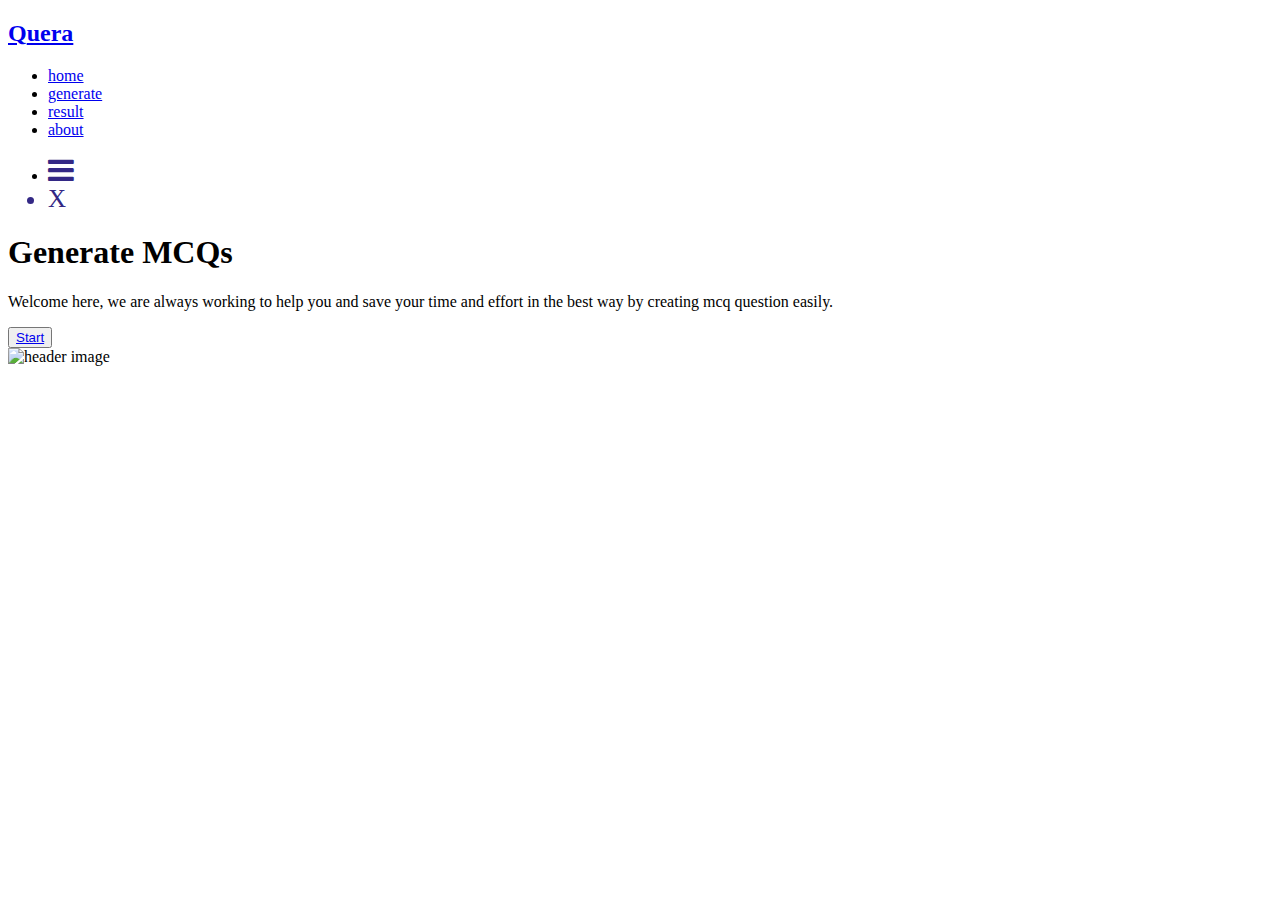
==== index.html @ 2ca387d5 "make update" ====
<!DOCTYPE html>
<html lang="en">

<head>
    <meta charset="UTF-8">
    <meta name="viewport" content="width=device-width, initial-scale=1.0">
    <title>Quera</title>
    <link rel="shortcut icon" href="./images/question-mark .ico" type="image/x-icon">
    <link rel="stylesheet" href="css/style.css">
    <link rel="stylesheet" href="css/responsive.css">
    <!-- font family -->
    <link rel="preconnect" href="https://fonts.googleapis.com">
    <link rel="preconnect" href="https://fonts.gstatic.com" crossorigin>
    <link href="https://fonts.googleapis.com/css2?family=Roboto:wght@400;500&family=Rochester&display=swap"
        rel="stylesheet">
    <!-- font awesome -->
    <link rel="stylesheet" href="https://cdnjs.cloudflare.com/ajax/libs/font-awesome/4.7.0/css/font-awesome.min.css">

</head>

<body>

    <!-- start header banner -->
    <header class="banner">
        <!-- start nav -->
        <nav>
            <h2 class="logo"><a href="#"> <span>Q</span>uera</a></h2>
            <ul class="pages">
                <li><a href="index.html" class="active">home</a></li>
                <li><a href="html/generate.html">generate</a></li>
                <li><a href="html/results.html">result</a></li>
                <li><a href="html/about.html">about</a></li>
            </ul>
            <ul class="menue">
                <li class="bar">
                    <i class="fa fa-bars" style="font-size:30px;color:#332885"></i>

                </li>
                <li class="close" style="font-size:25px;color:#332885">

                    X
                </li>
            </ul>
        </nav>
        <!-- end nav -->
        <!-- intro section -->

        <section class="index">
            <h1>Generate MCQs</h1>
            <p>Welcome here, we are always working to help you and save your time and effort in the best way by creating
                mcq question easily.</p>
            <button type="button"><a href="html/generate.html">Start</a></button>
        </section>
        <aside>
            <img src="images/headerImg.png" alt="header image" class="main-image">
        </aside>
    </header>
    <!-- end header -->
    <!-- js scripts  -->
    <script src="./js/index.js"></script>
</body>

</html>
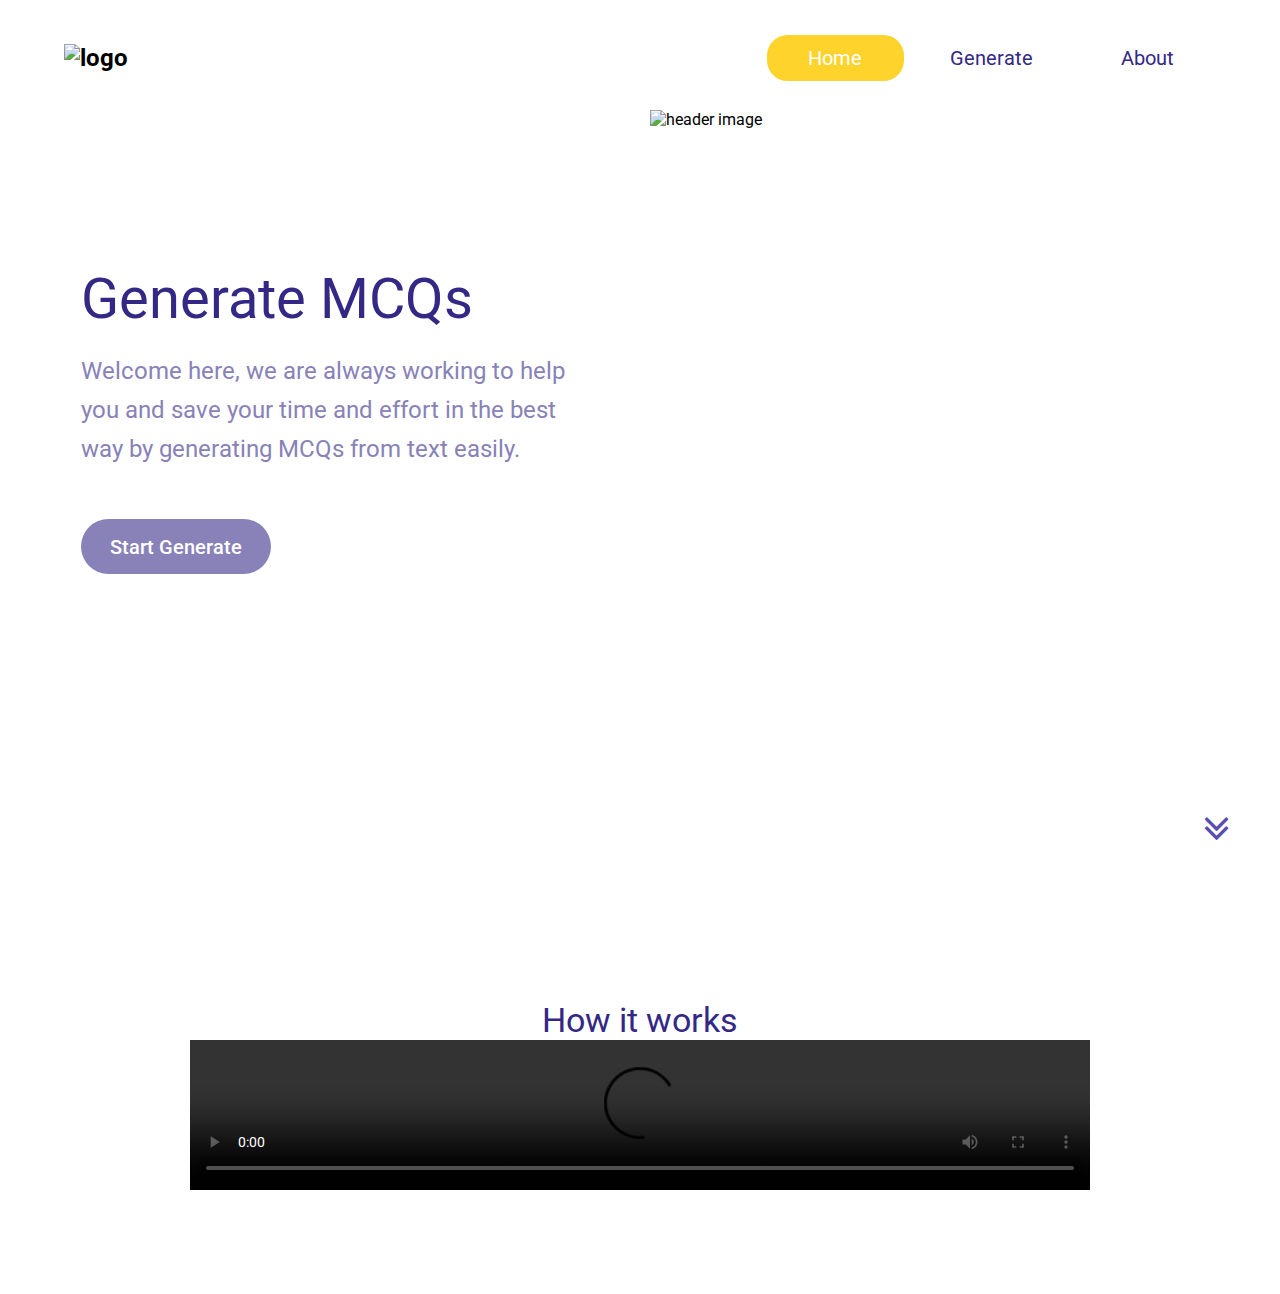
==== commit 444e41fe: "update" ====
--- a/index.html
+++ b/index.html
@@ -1,63 +1,77 @@
-<!DOCTYPE html>
-<html lang="en">
-
-<head>
-    <meta charset="UTF-8">
-    <meta name="viewport" content="width=device-width, initial-scale=1.0">
-    <title>Quera</title>
-    <link rel="shortcut icon" href="./images/question-mark .ico" type="image/x-icon">
-    <link rel="stylesheet" href="css/style.css">
-    <link rel="stylesheet" href="css/responsive.css">
-    <!-- font family -->
-    <link rel="preconnect" href="https://fonts.googleapis.com">
-    <link rel="preconnect" href="https://fonts.gstatic.com" crossorigin>
-    <link href="https://fonts.googleapis.com/css2?family=Roboto:wght@400;500&family=Rochester&display=swap"
-        rel="stylesheet">
-    <!-- font awesome -->
-    <link rel="stylesheet" href="https://cdnjs.cloudflare.com/ajax/libs/font-awesome/4.7.0/css/font-awesome.min.css">
-
-</head>
-
-<body>
-
-    <!-- start header banner -->
-    <header class="banner">
-        <!-- start nav -->
-        <nav>
-            <h2 class="logo"><a href="#"> <span>Q</span>uera</a></h2>
-            <ul class="pages">
-                <li><a href="index.html" class="active">home</a></li>
-                <li><a href="html/generate.html">generate</a></li>
-                <li><a href="html/results.html">result</a></li>
-                <li><a href="html/about.html">about</a></li>
-            </ul>
-            <ul class="menue">
-                <li class="bar">
-                    <i class="fa fa-bars" style="font-size:30px;color:#332885"></i>
-
-                </li>
-                <li class="close" style="font-size:25px;color:#332885">
-
-                    X
-                </li>
-            </ul>
-        </nav>
-        <!-- end nav -->
-        <!-- intro section -->
-
-        <section class="index">
-            <h1>Generate MCQs</h1>
-            <p>Welcome here, we are always working to help you and save your time and effort in the best way by creating
-                mcq question easily.</p>
-            <button type="button"><a href="html/generate.html">Start</a></button>
-        </section>
-        <aside>
-            <img src="images/headerImg.png" alt="header image" class="main-image">
-        </aside>
-    </header>
-    <!-- end header -->
-    <!-- js scripts  -->
-    <script src="./js/index.js"></script>
-</body>
-
+<!DOCTYPE html>
+<html lang="en">
+
+<head>
+    <meta charset="UTF-8">
+    <meta name="viewport" content="width=device-width, initial-scale=1.0">
+    <title>Quera</title>
+    <link rel="shortcut icon" href="./images/question-mark.ico" type="image/x-icon">
+    <link rel="stylesheet" href="css/style.css">
+    <link rel="stylesheet" href="css/responsive.css">
+    <!-- font family -->
+    <link rel="preconnect" href="https://fonts.googleapis.com">
+    <link rel="preconnect" href="https://fonts.gstatic.com" crossorigin>
+    <link href="https://fonts.googleapis.com/css2?family=Roboto:wght@400;500&family=Rochester&display=swap"
+        rel="stylesheet">
+    <!-- font awesome -->
+    <link rel="stylesheet" href="https://cdnjs.cloudflare.com/ajax/libs/font-awesome/4.7.0/css/font-awesome.min.css">
+
+</head>
+
+<body>
+
+    <!-- start header banner -->
+    <header class="banner">
+        <p class="scroll"><i class="fa fa-angle-double-down" style="font-size:42px;color:#594db1"></i></p>
+        <!-- start nav -->
+        <nav>
+            <!-- <h2 class="logo"><a href="#"> <span>Q</span>uera</a></h2> -->
+            <h2 class="logo"><img src="images/logo.svg" alt="logo"></h2>
+            <ul class="pages">
+                <li><a href="index.html" class="active">home</a></li>
+                <li><a class="switch" href="html/generate.html">generate</a></li>
+                <li><a href="html/about.html">about</a></li>
+
+
+            </ul>
+            <ul class="menue">
+                <li class="bar">
+                    <i class="fa fa-bars" style="font-size:30px;color:#332885"></i>
+
+                </li>
+                <li class="close" style="font-size:25px;color:#332885">
+
+                    X
+                </li>
+            </ul>
+        </nav>
+        <!-- end nav -->
+        <!-- intro section -->
+
+        <section class="index">
+            <h1>Generate MCQs</h1>
+            <p>Welcome here, we are always working to help you and save your time and effort in the best way by
+                generating
+                MCQs from text easily.</p>
+            <button type="button" onclick="window.location.href='html/generate.html'">Start Generate</button>
+        </section>
+        <aside>
+
+            <img src="images/headerImg.png" alt="header image" class="main-image">
+        </aside>
+    </header>
+    <!-- end header -->
+    <main class="index">
+
+        <h2>How it works</h2>
+        <video controls>
+            <source src="how_work.mp4" type="video/mp4">
+            <!-- <source src="how work.mp4" type="video/ogg"> -->
+            Your browser does not support HTML video.
+        </video>
+    </main>
+    <!-- js scripts  -->
+    <script src="./js/index.js"></script>
+</body>
+
 </html>--- a/css/style.css
+++ b/css/style.css
@@ -0,0 +1,2 @@
+:root{--yellow-color:#fed32c;--btn-color:#8882b8;--very-light-color:#e3e0ff;--font-color:#332885;--white:#fff;--textarea-color:#484848;--textarea-border:#f1f1f1;--shadow:#dedede;--res-bg:#e3e0ff;--res-font:#484848;--correct-ans:#2fa325}*{margin:0;padding:0;font-family:"Roboto",sans-serif}*::selection{background-color:var(--btn-color);color:var(--white)}li{list-style:none}button{border:none;outline:none} 
+.scroll{position: absolute;bottom: 50px;right: 50px;cursor: pointer;animation: ScrollDown 1s ease-in-out infinite;}.banner{width:100%;height:100vh;background-image:url(../images/home.png);background-size:cover;background-position:center}.main-image{position:absolute;width:49%;height:544px;left:650px;top:110px}nav{width:90%;margin:auto;padding:35px 0;display:flex;align-items:center;justify-content:space-between}h2.logo a{width:110px;color:var(--font-color);font-size:32px;font-family:"Roboto";font-weight:400}h2.logo{cursor:pointer}nav ul.menue{display:none}nav ul.pages{display:flex}nav ul{display:flex;align-items:center;justify-content:space-between;width:39%}nav ul li{list-style:none}nav ul li a{text-decoration:none;font-size:20px;font-weight:400;text-transform:capitalize;align-items:center;color:var(--font-color);background-color:transparent;padding:10px 8px;border-radius:20.5px;display:flex;justify-content:center;width:121px;height:26px;transition:background-color 0.3s ease-in,color 0.3s ease-in}ul li a.active,ul li a:hover{background-color:var(--yellow-color);border-radius:20.5px;color:var(--white);text-align:center;padding:10px 8px}section.index{margin:150px 81px;width:490px}h1{color:var(--font-color);font-style:normal;font-weight:400;font-size:56px;line-height:66px;margin-bottom:20px}section.index p{font-style:normal;font-weight:400;font-size:24px;line-height:39px;color:var(--btn-color)}section.index button{width:190px;height:55px;border-radius:48.5px;margin-top:50px;background-color:var(--btn-color);transition:transform 0.3s linear,color 0.3s linear}section.index button:hover{cursor:pointer;transform:scale(.9)}section.index button{text-decoration:none;font-size:20px;font-weight:500;text-transform:capitalize;align-items:center;color:var(--white);line-height:28px}.main-image{animation:up-pic 3s linear infinite}main.index{margin:100px auto;text-align:center}main.index h2{color:var(--font-color);margin-bottom:40px;font-weight:400;font-size:34px;margin:auto}main video{width:900px}.rectangle-background{position:absolute;width:100%;height:170px;top:295px;z-index:-1;background-color:var(--very-light-color)}textarea{padding:35px;line-height:25px;color:#332885;font-size:large;width:820px;height:380px;display:block;margin:20px auto;background:var(--white);border:3px solid var(--textarea-border);outline:none;resize:none;overflow-y:scroll}.count-char{position:absolute;bottom:153px;right:355px}textarea::-webkit-scrollbar{width:1em}textarea::-webkit-scrollbar-track{-webkit-box-shadow:inset 0 0 2px var(--textarea-border)}textarea::-webkit-scrollbar-thumb{background-color:var(--textarea-border)}textarea::placeholder{color:#acaaaa;text-align:left;font-size:18px}.btns-section{display:flex;justify-content:space-between;align-items:center;text-align:center;width:400px;margin:30px auto}.btns-section button{width:155px;height:45px;cursor:pointer;border-radius:21px;font-style:normal;font-weight:400;font-size:18px;margin:auto;transition:transform 0.3s linear}.btns-section button:first-child{background-color:var(--white);color:var(--btn-color);border:2px solid var(--btn-color)}.btns-section button:first-child:hover{transform:scale(1.07)}.btns-section button:last-child{background-color:var(--btn-color);border:2px solid var(--btn-color);color:var(--white)}.btns-section button:last-child:hover{transform:scale(1.07)}.read-rules{position:absolute;top:160px;left:288px;background-color:var(--white);border:1px solid var(--btn-color);width:30px;height:30px;text-align:center}.read-rules i{animation:rotateIcon 2s infinite}.rules{display:none;position:absolute;top:160px;color:#484848;background-color:var(--white);z-index:2000000;left:50%;transform:translateX(-50%);width:650px;margin:20px auto;padding:35px 15px;opacity: 0;transition: opacity 2s ease-out;}.rules h2{color:var(--yellow-color);text-align:center;margin-bottom:20px}.rules ol{margin:10px 25px}.rules li{list-style:decimal;font-size:15px;line-height:25px}.close-rules{position:absolute;color:var(--font-color);top:15px;right:20px;font-size:27px}.about-page{display:flex;justify-content:center}.our-mission{padding-top:40px;padding-bottom:50px;padding-left:50px;padding-right:50px;position:absolute;width:470px;height:320px;left:670px;top:180px;line-height:50px;background:var(--white);box-shadow:0 4px 44px var(--shadow)}.our-mission h3{font-style:normal;font-weight:400;font-size:40px;line-height:47px;color:var(--font-color)}.our-mission p{padding-top:18px;width:441px;font-style:normal;font-weight:400;font-size:24px;line-height:28px;color:var(--btn-color)}.small-box{position:absolute;width:390px;height:300px;left:300px;top:220px;background:var(--white);box-shadow:0 4px 44px var(--shadow);padding-top:15px;padding-bottom:15px}.small-box img{width:100%;height:100%}.small-line{position:absolute;width:70px;height:0;left:640px;top:275px;border:1.5px solid #594db1}section.about{margin-top:540px;text-align:center}section.about h3{font-style:normal;font-weight:400;font-size:30px;line-height:42px;color:var(--font-color);text-align:center;margin-bottom:15px}section.about p{font-style:normal;font-weight:400;font-size:24px;line-height:28px;text-align:center;color:var(--btn-color)}section.about button{width:130px;height:45px;margin:30px auto 50px;border-radius:21px;background-color:var(--btn-color);transition:transform 0.3s linear}section.about button:hover{transform:scale(.9)}section.about button {text-decoration:none;font-style:normal;font-weight:500;font-size:17px;line-height:28px;color:var(--white)}body.result{background-color:var(--res-bg);margin:auto;height:100%;position:relative}#download-btn{position:absolute;right:7.5%;width:190px;text-align:center;height:58px;color:var(--white);background-color:var(--correct-ans);top:130px;font-size:22px;transition:0.1s linear}#download-btn:hover{background-color:var(--res-bg);border:1px solid var(--correct-ans);color:var(--correct-ans);cursor:pointer}#mcq-questions{width:80%;display:flex;flex-direction:column;justify-content:center;align-items:center;gap:25px;margin:100px auto 60px}#mcq-questions div.question{background-color:var(--white);width:100%;border-radius:41px;padding:40px;color:var(--res-font);font-size:24px;line-height:42px}#mcq-questions div.question p{margin-bottom:15px;font-size:26px}#mcq-questions .choices li{margin-bottom:7px}#mcq-questions .correct-answer{color:var(--correct-ans)}.back{font-weight:400;font-size:22px;position:absolute;left:7.5%;top:150px;display:flex;align-items:center;color:var(--font-color);gap:10px}.back:hover{cursor:pointer}@keyframes rotateIcon{0%{transform:rotate(0deg) scale(1)}10%{transform:rotate(15deg) scale(1)}50%{transform:rotate(-180deg) scale(1.01)}100%{transform:rotate(-360deg) scale(1)}}@keyframes ScrollDown{0%{bottom: 60px;}50%{bottom: 50px;}100%{bottom: 60px;}}--- a/css/responsive.css
+++ b/css/responsive.css
@@ -0,0 +1 @@
+:root{--yellow-color:#fed32c;--btn-color:#8882b8;--very-light-color:#e3e0ff;--font-color:#332885;--white:#fff;--textarea-color:#484848;--textarea-border:#f1f1f1;--shadow:#dedede;--res-bg:#e3e0ff;--res-font:#484848;--correct-ans:#2fa325}*{margin:0;padding:0;font-family:"Roboto",sans-serif}*::selection{background-color:var(--btn-color);color:var(--white)}li{list-style:none}a{text-decoration:none}button{border:none;outline:none}@media (max-width:399px){.scroll{bottom: 20px;right: 20px;}.banner{width:100%;height:100vh;background-image:url(../images/home-mobile.png);background-size:cover;background-position:center}.main-image{position:absolute;width:80%;height:250px;left:50%;transform:translateX(-50%);top:100px}nav ul.menue .close{display:none;justify-content:end;z-index:10000;cursor:pointer}nav ul.menue{display:flex;justify-content:end;cursor:pointer}nav ul.pages{display:none;flex-direction:column;position:absolute;right:0;top:0;background-color:var(--white);z-index:100;width:200px;height:25vh;justify-content:flex-start;padding-top:120px;gap:10px}h2.logo a{font-size:34px}h2.logo a span{font-size:40px;padding-right:2px}nav ul li a{text-decoration:none;font-size:18px;width:100px;height:23px;padding:8px 6px}ul li a.active,ul li a:hover{background-color:var(--yellow-color);border-radius:20.5px;color:var(--white);text-align:center;padding:8px 6px}section.index{width:90%;margin:0 auto;margin-top:250px;text-align:center}h1{font-size:29px;line-height:40px;margin-bottom:15px}section.index p{font-size:20px;line-height:35px}section.index button{width:155px;height:50px;margin-top:30px}section.index button {font-size:17px;margin-top: 15px;}main.index{margin:60px auto}main.index h2{font-size:25px;margin-bottom:25px}main video{width:300px}.rectangle-background{position:absolute;width:100%;height:170px;top:285px;z-index:-1;background-color:var(--very-light-color)}textarea{padding:15px;line-height:25px;color:#332885;font-size:16px;width:83%;height:420px;margin:20px auto}.count-char{bottom:19%;right:9%}textarea::-webkit-scrollbar{width:.5em}textarea::placeholder{color:#a9a6a6;font-size:8px}.btns-section{width:85%;margin:30px auto}.btns-section button{width:130px;height:43px;font-size:16px}.read-rules{top:123px;right:15px;left:auto}.rules{top:100px;width:290px;margin:20px auto;padding:35px 15px}.rules h2{font-size:25px;text-align:left}.rules li{font-size:12px;line-height:19px}.back{margin-bottom:20px;font-size:16px;top:190px}.about-page{display:flex;justify-content:center}.our-mission{padding:40px 20px;position:absolute;width:80%;height:410px;left:4.5%;top:140px;line-height:40px;text-align:center}.our-mission h3{width:auto;height:auto;left:0;top:0;font-size:30px;line-height:47px;color:var(--font-color)}.our-mission p{padding-top:18px;width:100%;height:auto;left:0;top:0;font-size:20px;line-height:26px}.small-box{display:none}.small-line{width:70px;transform:translateX(-50%);left:50%;top:230px}section.about{margin-top:550px;width:90%}section.about h3{font-size:22px;line-height:38px;margin-bottom:10px}section.about p{font-size:18px;line-height:28px}section.about button{width:120px;margin-top:20px}section.about button {font-size:15px}#download-btn{position:absolute;right:auto;left:7.5%;width:150px;height:50px;top:130px;font-size:16px}#mcq-questions{width:90%;gap:25px;margin:90px auto}#mcq-questions div.question{width:90%;border-radius:41px;padding:20px;font-size:19px;line-height:32px}#mcq-questions div.question p{margin-bottom:15px;font-size:18px}#mcq-questions .choices li{margin-bottom:6px}.error-message{top:100px;font-size:12px;padding:20px 10px}@keyframes ScrollDown{0%{bottom: 30px;}50%{bottom: 20px;}100%{bottom: 30px;}}}